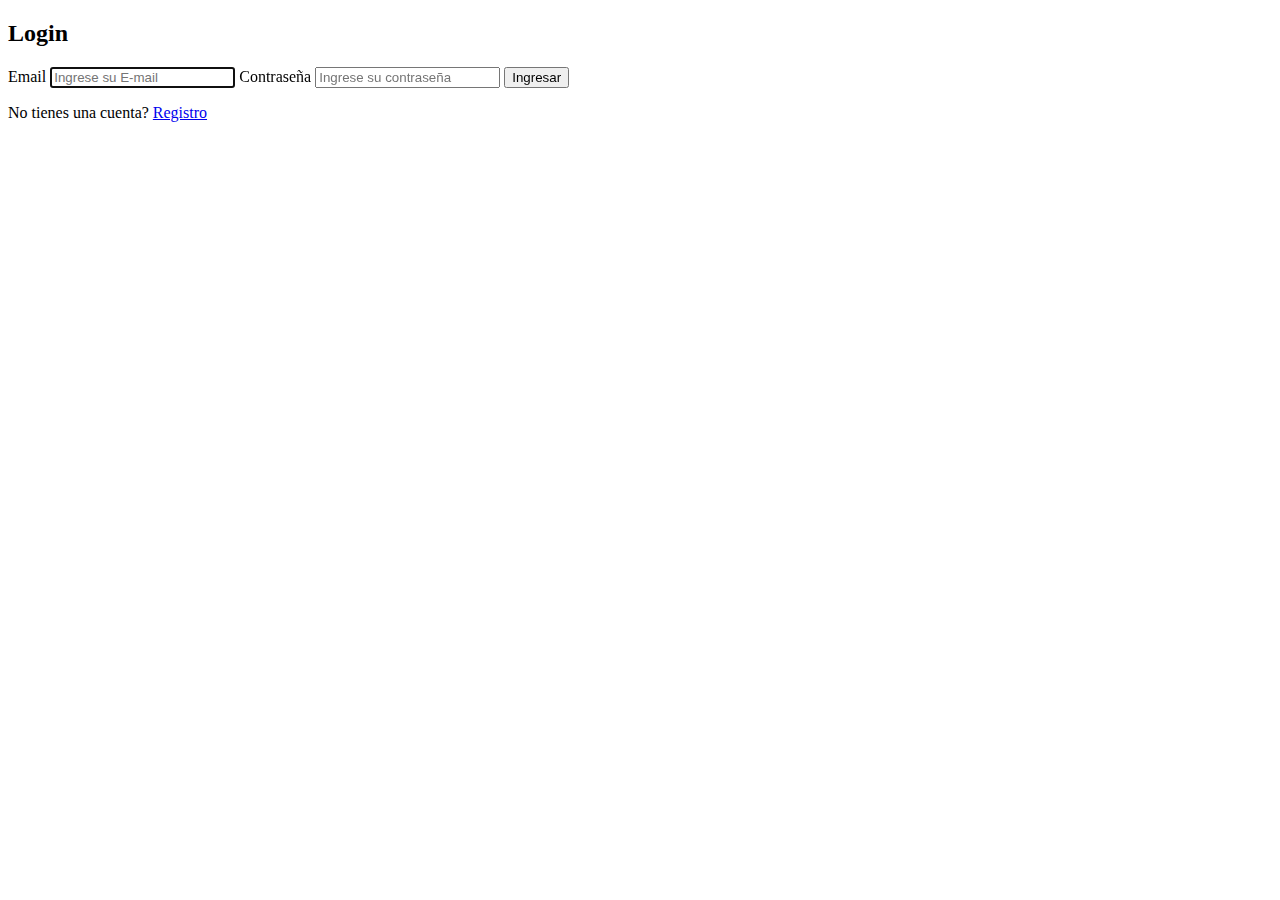
==== iniciar_sesion.html @ 4568c1b3 "Se agrega el registro" ====
<!DOCTYPE html>
<html lang="en">
<head>
    <meta charset="UTF-8">
    <meta http-equiv="X-UA-Compatible" content="IE=edge">
    <meta name="viewport" content="width=device-width, initial-scale=1.0">
    <link rel="stylesheet" href="css/estilos.css">
    <link rel="shortcut icon" href="imagenes/descarga1.jpg" type="image/x-icon">
    <title>Login</title>
</head>
<body>
    <section>
        <h2>Login</h2>
        <form id="loginForm">
            <label>Email</label>
            <input type="email" placeholder="Ingrese su E-mail" id="email" required autofocus>
            <label>Contraseña</label>
            <input type="password" placeholder="Ingrese su contraseña" id="password" required>
            <input type="submit" value="Ingresar">
        </form>
        <p>No tienes una cuenta? <a href="registro.html">Registro</a></p>
    </section>
    <script src="js/iniciar_sesion.js"></script>
</body>
</html>
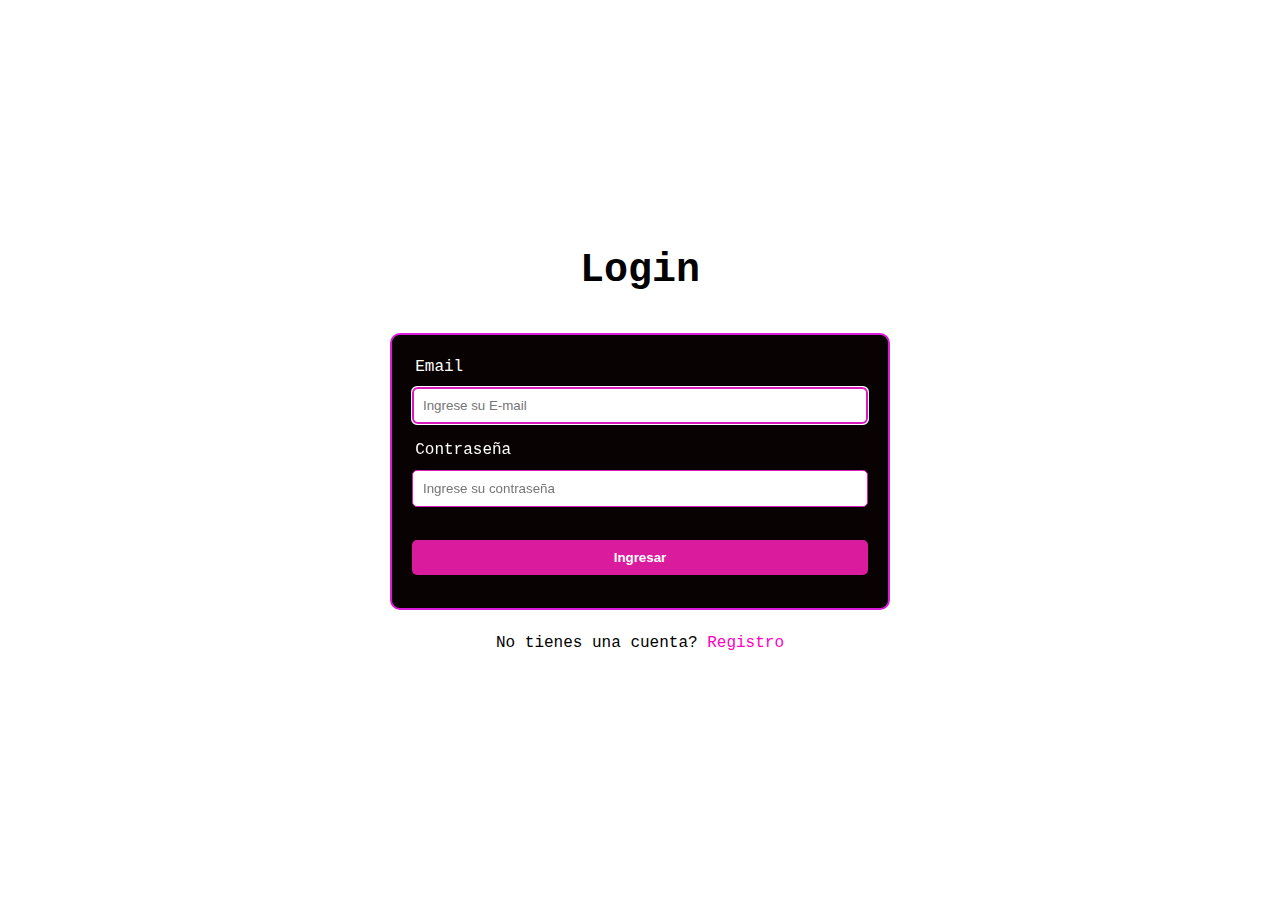
==== commit 38579120: "se agrega el registro" ====
--- a/iniciar_sesion.html
+++ b/iniciar_sesion.html
@@ -20,6 +20,6 @@
         </form>
         <p>No tienes una cuenta? <a href="registro.html">Registro</a></p>
     </section>
-    <script src="js/iniciar_sesion.js"></script>
+    <script src="js/iniciar_seseion.js"></script>
 </body>
 </html>--- a/css/estilos.css
+++ b/css/estilos.css
@@ -0,0 +1,152 @@
+:root{
+    --font-mono: ui-monospace, Menlo, Monaco, 'Cascadia Mono', 'Segoe UI Mono',
+    'Roboto Mono', 'Oxygen Mono', 'Ubuntu Monospace', 'Source Code Pro',
+    'Fira Mono', 'Droid Sans Mono', 'Courier New', monospace;
+    --transition: all 0.1s cubic-bezier(0.645, 0.045, 0.355, 1)
+}
+
+* {
+    margin:0;
+    padding:0;
+    box-sizing:border-box;
+}
+
+body{
+    font-family: var(--font-mono);
+}
+
+section{
+    display:flex;
+    flex-wrap: wrap;
+    height: 100vh;
+    align-items: center;
+    justify-content: center;
+    flex-direction: column;
+    padding: 1em;
+}
+
+section h1{
+    font-size: 3em;
+}
+
+section h2{
+    text-align:center;
+    width: 100%;
+    margin-bottom: 1em;
+    font-size: 2.5em
+}
+
+section form{
+    padding: 1.5em;
+    display:flex;
+    flex-wrap: wrap;
+    max-width: 500px;
+    border-radius: 20px;
+    border: 2px solid rgba(0,0,0,.1);
+}
+
+section form label{
+    width: 100%;
+    padding: 0.2em;
+    margin-bottom: 0.5em;
+}
+
+section form input{
+    width: 100%;
+    margin-bottom: 1em;
+    padding: 0.8em;
+    border-radius: 9px;
+    border: none;
+    outline-color: #003DFF;
+    background-color: #eee;
+}
+
+section form input[type='submit']{
+    cursor: pointer;
+    margin-top: 1.5em;
+    background-color: #003DFF;
+    color: #fff;
+    font-family: var(--font-mono);
+    transition: var(--transition);
+} 
+
+section form input[type='submit']:active{
+    transform: scale(0.97);
+}
+
+section p{
+    margin-top: 1.5em;
+
+}
+
+
+section p a{
+    text-decoration: none;
+    color: #ff00bf;
+}
+
+
+
+/* Estilos para el formulario de reseñas */
+section form {
+    padding: 20px;
+    display: flex;
+    flex-wrap: wrap;
+    max-width: 500px;
+    border-radius: 10px;
+    border: 2px solid #db1bdb;
+    background-color: #080202;
+}
+
+section form label {
+    width: 100%;
+    padding: 0.2em;
+    margin-bottom: 0.5em;
+    color: #ffffff;
+}
+
+section form input,
+section form select,
+section form textarea {
+    width: 100%;
+    margin-bottom: 1em;
+    padding: 10px;
+    border-radius: 5px;
+    border: 1px solid #db1bc1;
+    outline-color: #db1bc1;
+    background-color: #ffffff;
+    color: #000000;
+}
+
+section form input[type='submit'] {
+    cursor: pointer;
+    margin-top: 1.5em;
+    background-color: #db1b9e;
+    color: #ffffff;
+    font-family: "Poppins", sans-serif;
+    font-weight: 700;
+    border: none;
+    border-radius: 5px;
+    transition: all 0.1s cubic-bezier(0.645, 0.045, 0.355, 1);
+}
+
+section form input[type='submit']:hover {
+    background-color: #ab1581;
+}
+
+section form p {
+    margin-top: 1.5em;
+    color: #a7a7a7;
+}
+
+section form p a {
+    text-decoration: none;
+    color: #db1ba8;
+}
+
+section form select:focus,
+section form input:focus,
+section form textarea:focus {
+    border-color: #db1bcb;
+}
+
